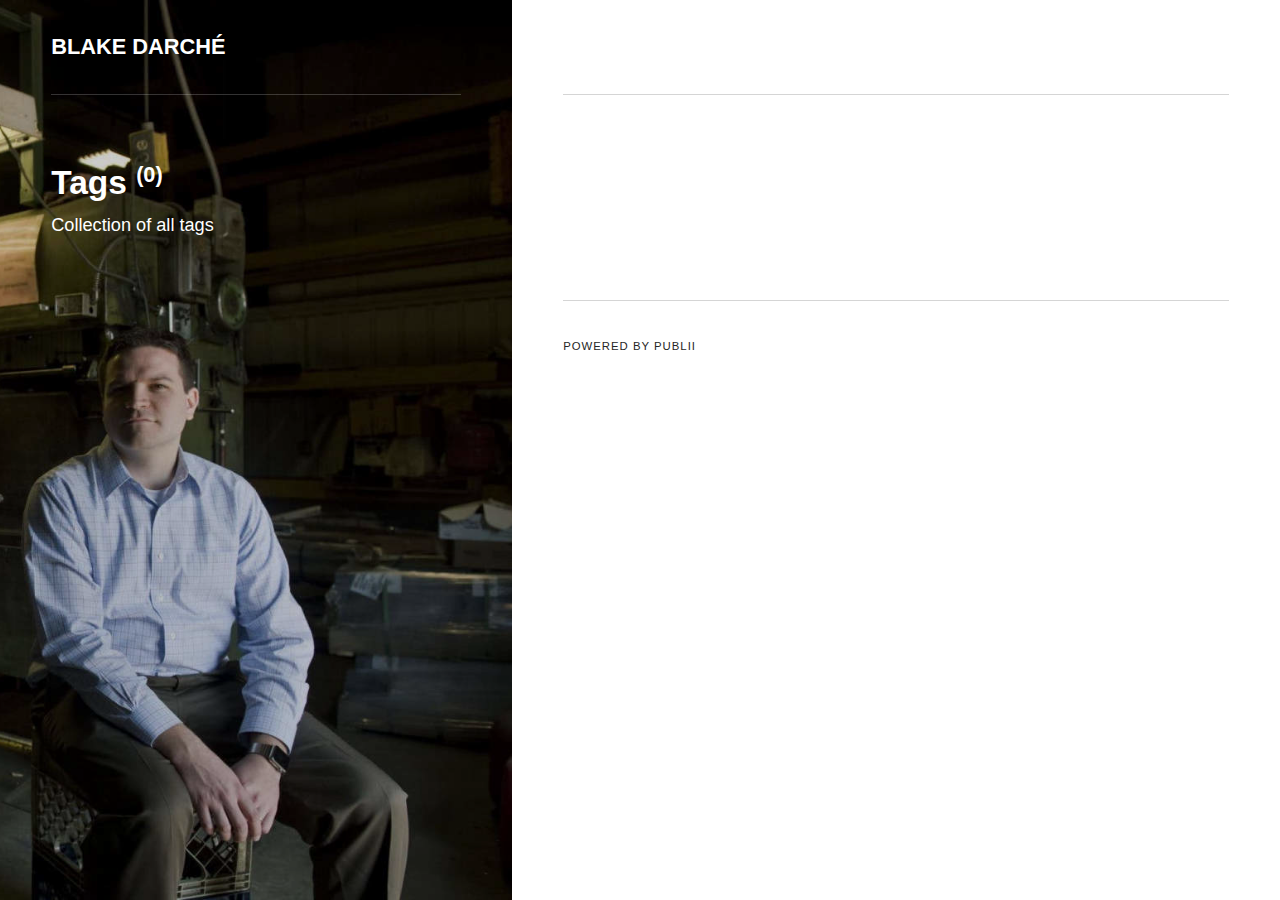
==== tags/index.html @ a37360d8 "Updated from Publii" ====
<!DOCTYPE html><html lang="en"><head><meta charset="utf-8"><meta http-equiv="X-UA-Compatible" content="IE=edge"><meta name="viewport" content="width=device-width,initial-scale=1"><title>All tags - Blake Darché</title><meta name="robots" content="noindex, follow"><meta name="generator" content="Publii Open-Source CMS for Static Site"><link rel="alternate" type="application/atom+xml" href="https://xreference.github.io/blakedarche.com/feed.xml"><link rel="alternate" type="application/json" href="https://xreference.github.io/blakedarche.com/feed.json"><meta property="og:title" content="Blake Darché"><meta property="og:site_name" content="Blake Darché"><meta property="og:description" content=""><meta property="og:url" content="https://xreference.github.io/blakedarche.com/tags/"><meta property="og:type" content="website"><meta name="twitter:card" content="summary"><meta name="twitter:site" content="@BlakeDarche"><meta name="twitter:title" content="Blake Darché"><meta name="twitter:description" content=""><style>:root{--body-font:-apple-system,BlinkMacSystemFont,"Segoe UI",Roboto,Oxygen,Ubuntu,Cantarell,"Fira Sans","Droid Sans","Helvetica Neue",Arial,sans-serif,"Apple Color Emoji","Segoe UI Emoji","Segoe UI Symbol";--heading-font:var(--body-font);--logo-font:var(--body-font);--menu-font:var(--body-font)}</style><link rel="stylesheet" href="https://xreference.github.io/blakedarche.com/assets/css/style.css?v=791e624d4375f8bace87f67d56da6c22"><script type="application/ld+json">{"@context":"http://schema.org","@type":"Organization","name":"Blake Darché","url":"https://xreference.github.io/blakedarche.com/"}</script></head><body><div class="container js-container"><div class="content"><header class="top"><div class="top__item"><a class="logo" href="https://xreference.github.io/blakedarche.com/">Blake Darché</a></div><div class="top__item top__item--right"></div></header><main class="main"><div class="main__left"><figure class="hero"><img src="https://xreference.github.io/blakedarche.com/media/website/blog_home.jpg" srcset="https://xreference.github.io/blakedarche.com/media/website/responsive/blog_home-xs.jpg 300w, https://xreference.github.io/blakedarche.com/media/website/responsive/blog_home-sm.jpg 480w, https://xreference.github.io/blakedarche.com/media/website/responsive/blog_home-md.jpg 768w, https://xreference.github.io/blakedarche.com/media/website/responsive/blog_home-lg.jpg 1024w, https://xreference.github.io/blakedarche.com/media/website/responsive/blog_home-xl.jpg 1280w, https://xreference.github.io/blakedarche.com/media/website/responsive/blog_home-2xl.jpg 1600w" sizes="(min-width: 61.3125em) 50vw, 100vw" loading="eager" width="950" height="1344" alt=""></figure><header><h1>Tags <sup>(0)</sup></h1><p>Collection of all tags</p></header></div><div class="main__right tags"><div><ul class="feed tags__feed"></ul></div></div></main><footer class="footer"><div class="footer__copyright">Powered by Publii</div></footer></div></div><script defer="defer" src="https://xreference.github.io/blakedarche.com/assets/js/scripts.min.js?v=babd20e2a0a25821e63a0529c9feaae0"></script><script>var images = document.querySelectorAll('img[loading]');

        for (var i = 0; i < images.length; i++) {
            if (images[i].complete) {
                images[i].classList.add('is-loaded');
            } else {
                images[i].addEventListener('load', function () {
                    this.classList.add('is-loaded');
                }, false);
            }
        }</script></body></html>
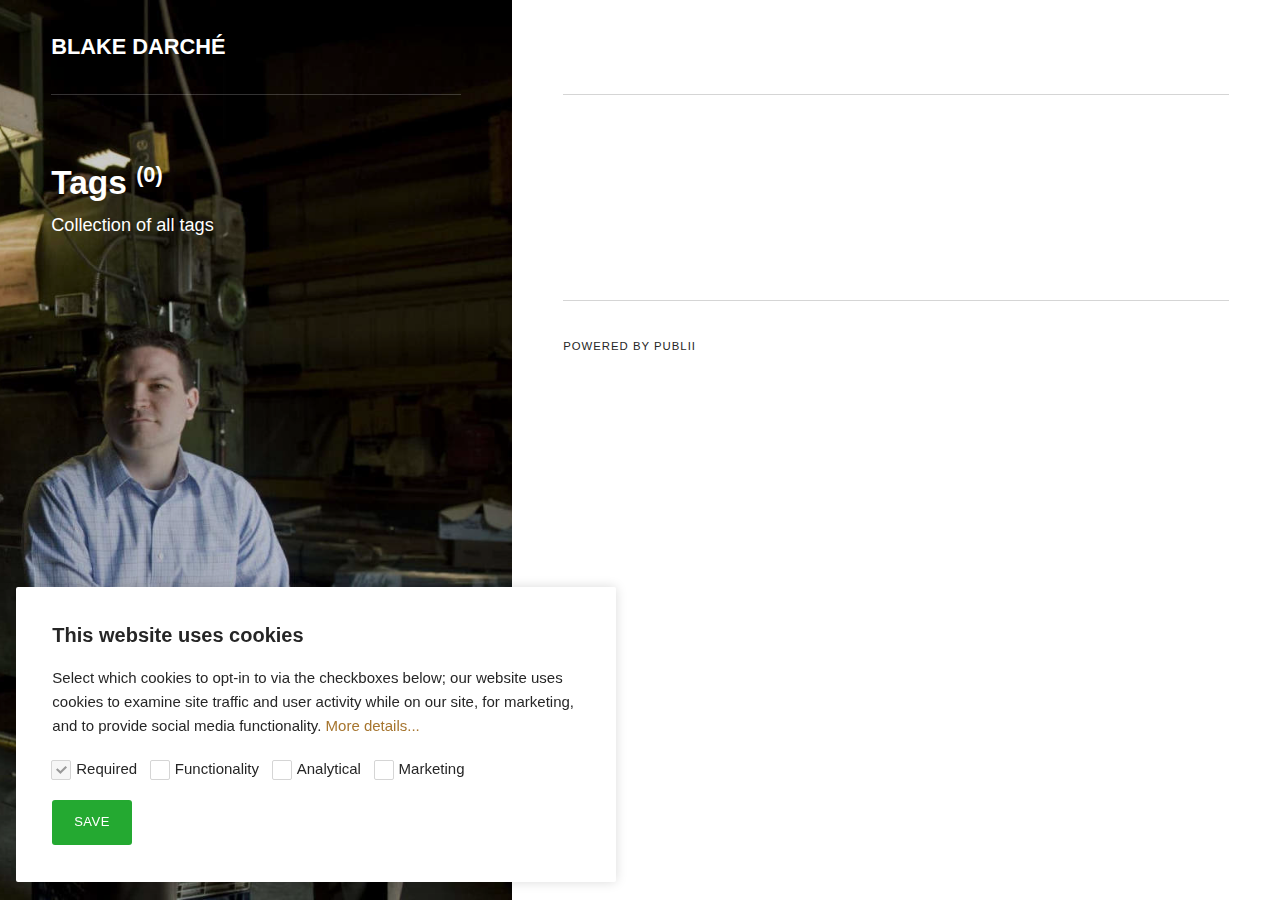
==== commit c1f673d9: "Updated from Publii" ====
--- a/tags/index.html
+++ b/tags/index.html
@@ -1,4 +1,4 @@
-<!DOCTYPE html><html lang="en"><head><meta charset="utf-8"><meta http-equiv="X-UA-Compatible" content="IE=edge"><meta name="viewport" content="width=device-width,initial-scale=1"><title>All tags - Blake Darché</title><meta name="robots" content="noindex, follow"><meta name="generator" content="Publii Open-Source CMS for Static Site"><link rel="alternate" type="application/atom+xml" href="https://xreference.github.io/blakedarche.com/feed.xml"><link rel="alternate" type="application/json" href="https://xreference.github.io/blakedarche.com/feed.json"><meta property="og:title" content="Blake Darché"><meta property="og:site_name" content="Blake Darché"><meta property="og:description" content=""><meta property="og:url" content="https://xreference.github.io/blakedarche.com/tags/"><meta property="og:type" content="website"><meta name="twitter:card" content="summary"><meta name="twitter:site" content="@BlakeDarche"><meta name="twitter:title" content="Blake Darché"><meta name="twitter:description" content=""><style>:root{--body-font:-apple-system,BlinkMacSystemFont,"Segoe UI",Roboto,Oxygen,Ubuntu,Cantarell,"Fira Sans","Droid Sans","Helvetica Neue",Arial,sans-serif,"Apple Color Emoji","Segoe UI Emoji","Segoe UI Symbol";--heading-font:var(--body-font);--logo-font:var(--body-font);--menu-font:var(--body-font)}</style><link rel="stylesheet" href="https://xreference.github.io/blakedarche.com/assets/css/style.css?v=791e624d4375f8bace87f67d56da6c22"><script type="application/ld+json">{"@context":"http://schema.org","@type":"Organization","name":"Blake Darché","url":"https://xreference.github.io/blakedarche.com/"}</script></head><body><div class="container js-container"><div class="content"><header class="top"><div class="top__item"><a class="logo" href="https://xreference.github.io/blakedarche.com/">Blake Darché</a></div><div class="top__item top__item--right"></div></header><main class="main"><div class="main__left"><figure class="hero"><img src="https://xreference.github.io/blakedarche.com/media/website/blog_home.jpg" srcset="https://xreference.github.io/blakedarche.com/media/website/responsive/blog_home-xs.jpg 300w, https://xreference.github.io/blakedarche.com/media/website/responsive/blog_home-sm.jpg 480w, https://xreference.github.io/blakedarche.com/media/website/responsive/blog_home-md.jpg 768w, https://xreference.github.io/blakedarche.com/media/website/responsive/blog_home-lg.jpg 1024w, https://xreference.github.io/blakedarche.com/media/website/responsive/blog_home-xl.jpg 1280w, https://xreference.github.io/blakedarche.com/media/website/responsive/blog_home-2xl.jpg 1600w" sizes="(min-width: 61.3125em) 50vw, 100vw" loading="eager" width="950" height="1344" alt=""></figure><header><h1>Tags <sup>(0)</sup></h1><p>Collection of all tags</p></header></div><div class="main__right tags"><div><ul class="feed tags__feed"></ul></div></div></main><footer class="footer"><div class="footer__copyright">Powered by Publii</div></footer></div></div><script defer="defer" src="https://xreference.github.io/blakedarche.com/assets/js/scripts.min.js?v=babd20e2a0a25821e63a0529c9feaae0"></script><script>var images = document.querySelectorAll('img[loading]');
+<!DOCTYPE html><html lang="en"><head><meta charset="utf-8"><meta http-equiv="X-UA-Compatible" content="IE=edge"><meta name="viewport" content="width=device-width,initial-scale=1"><title>All tags - Blake Darché</title><meta name="robots" content="noindex, follow"><meta name="generator" content="Publii Open-Source CMS for Static Site"><link rel="alternate" type="application/atom+xml" href="https://xreference.github.io/blakedarche.com/feed.xml"><link rel="alternate" type="application/json" href="https://xreference.github.io/blakedarche.com/feed.json"><meta property="og:title" content="Blake Darché"><meta property="og:site_name" content="Blake Darché"><meta property="og:description" content=""><meta property="og:url" content="https://xreference.github.io/blakedarche.com/tags/"><meta property="og:type" content="website"><meta name="twitter:card" content="summary"><meta name="twitter:site" content="@BlakeDarche"><meta name="twitter:title" content="Blake Darché"><meta name="twitter:description" content=""><style>:root{--body-font:-apple-system,BlinkMacSystemFont,"Segoe UI",Roboto,Oxygen,Ubuntu,Cantarell,"Fira Sans","Droid Sans","Helvetica Neue",Arial,sans-serif,"Apple Color Emoji","Segoe UI Emoji","Segoe UI Symbol";--heading-font:var(--body-font);--logo-font:var(--body-font);--menu-font:var(--body-font)}</style><link rel="stylesheet" href="https://xreference.github.io/blakedarche.com/assets/css/style.css?v=cbb90176c3e1dd19579c83314fa86809"><script type="application/ld+json">{"@context":"http://schema.org","@type":"Organization","name":"Blake Darché","url":"https://xreference.github.io/blakedarche.com/"}</script></head><body><div class="container js-container"><div class="content"><header class="top"><div class="top__item"><a class="logo" href="https://xreference.github.io/blakedarche.com/">Blake Darché</a></div><div class="top__item top__item--right"></div></header><main class="main"><div class="main__left"><figure class="hero"><img src="https://xreference.github.io/blakedarche.com/media/website/blog_home.jpg" srcset="https://xreference.github.io/blakedarche.com/media/website/responsive/blog_home-xs.jpg 300w, https://xreference.github.io/blakedarche.com/media/website/responsive/blog_home-sm.jpg 480w, https://xreference.github.io/blakedarche.com/media/website/responsive/blog_home-md.jpg 768w, https://xreference.github.io/blakedarche.com/media/website/responsive/blog_home-lg.jpg 1024w, https://xreference.github.io/blakedarche.com/media/website/responsive/blog_home-xl.jpg 1280w, https://xreference.github.io/blakedarche.com/media/website/responsive/blog_home-2xl.jpg 1600w" sizes="(min-width: 61.3125em) 50vw, 100vw" loading="eager" width="950" height="1344" alt=""></figure><header><h1>Tags <sup>(0)</sup></h1><p>Collection of all tags</p></header></div><div class="main__right tags"><div><ul class="feed tags__feed"></ul></div></div></main><footer class="footer"><div class="footer__copyright">Powered by Publii</div></footer></div></div><script defer="defer" src="https://xreference.github.io/blakedarche.com/assets/js/scripts.min.js?v=babd20e2a0a25821e63a0529c9feaae0"></script><script>var images = document.querySelectorAll('img[loading]');
 
         for (var i = 0; i < images.length; i++) {
             if (images[i].complete) {
@@ -8,4 +8,103 @@
                     this.classList.add('is-loaded');
                 }, false);
             }
-        }</script></body></html>+        }</script><div class="cookie-popup js-cookie-popup cookie-popup--uses-badge"><h2>This website uses cookies</h2><p>Select which cookies to opt-in to via the checkboxes below; our website uses cookies to examine site traffic and user activity while on our site, for marketing, and to provide social media functionality. <a href="#not-specified">More details...</a></p><form><input id="gdpr-necessary" name="gdpr-necessary" checked="checked" disabled="disabled" type="checkbox"> <label for="gdpr-necessary">Required</label> <input id="gdpr-functions" name="gdpr-functions" type="checkbox"> <label for="gdpr-functions">Functionality</label> <input id="gdpr-analytics" name="gdpr-analytics" type="checkbox"> <label for="gdpr-analytics">Analytical</label> <input id="gdpr-marketing" name="gdpr-marketing" type="checkbox"> <label for="gdpr-marketing">Marketing</label><p class="cookie-popup__save-wrapper"><button type="submit" class="cookie-popup__save">Save</button></p></form><span class="cookie-popup-label">Cookie Policy</span></div><script>(function() {
+                function addScript (src, inline) {
+                    var newScript = document.createElement('script');
+
+                    if (src) {
+                        newScript.setAttribute('src', src);
+                    }
+
+                    if (inline) {
+                        newScript.text = inline;
+                    }
+
+                    document.body.appendChild(newScript);
+                }
+
+                var popup = document.querySelector('.js-cookie-popup');
+                var checkboxes = popup.querySelectorAll('input[type="checkbox"]');
+                var save = popup.querySelector('button');
+                var currentConfig = localStorage.getItem('publii-gdpr-allowed-cookies');
+                var blockedScripts = document.querySelectorAll('script[type^="gdpr-blocker/"]');
+                
+
+                popup.addEventListener('click', function() {
+                    if (!popup.classList.contains('cookie-popup--is-sticky')) {
+                        popup.classList.add('cookie-popup--is-sticky');
+                    }
+                });
+
+                save.addEventListener('click', function(e) {
+                    e.preventDefault();
+                    e.stopPropagation();
+                    popup.classList.remove('cookie-popup--is-sticky');
+                    var allowedGroups = [];
+
+                    for (var i = 0; i < checkboxes.length; i++) {
+                        if (checkboxes[i].checked) {
+                            var groupName = checkboxes[i].getAttribute('name').replace('gdpr-', '');
+                            var scripts = document.querySelectorAll('script[type="gdpr-blocker/' + groupName + '"]');
+
+                            for (var j = 0; j < scripts.length; j++) {
+                                addScript(scripts[j].src, scripts[j].text);
+                            }
+
+                            allowedGroups.push(groupName);
+                        }
+                    }
+
+                    localStorage.setItem('publii-gdpr-allowed-cookies', allowedGroups.join(','));
+                    popup.classList.remove('cookie-popup--is-sticky');
+
+                    setTimeout(function () {
+                        if (currentConfig !== null) {
+                            window.location.reload();
+                        }
+                    }, 250);
+                });
+
+                if (currentConfig === null) {
+                    popup.classList.add('cookie-popup--is-sticky');
+                    var checkedGroups = popup.querySelectorAll('input[type="checkbox"]:checked');
+
+                    for (var i = 0; i < checkedGroups.length; i++) {
+                        var allowedGroup = checkedGroups[i].name.replace('gdpr-', '');
+
+                        if (allowedGroup !== '-' && allowedGroup !== '') {
+                            var scripts = document.querySelectorAll('script[type="gdpr-blocker/' + allowedGroup + '"]');
+
+                            for (var j = 0; j < scripts.length; j++) {
+                                addScript(scripts[j].src, scripts[j].text);
+                            }
+                        }
+                    }
+                } else {
+                    if (currentConfig !== '') {
+                        var allowedGroups = currentConfig.split(',');
+                        var checkedCheckboxes = popup.querySelectorAll('input[type="checkbox"]:checked');
+
+                        for (var j = 0; j < checkedCheckboxes.length; j++) {
+                            var name = checkedCheckboxes[j].name.replace('gdpr-', '');
+
+                            if (allowedGroups.indexOf(name) === -1) {
+                                checkedCheckboxes[j].checked = false;
+                            }
+                        }
+
+                        for (var i = 0; i < allowedGroups.length; i++) {
+                            var scripts = document.querySelectorAll('script[type="gdpr-blocker/' + allowedGroups[i] + '"]');
+                            var checkbox = popup.querySelector('input[type="checkbox"][name="gdpr-' + allowedGroups[i] + '"]');
+
+                            if (checkbox) {
+                                checkbox.checked = true;
+                            }
+
+                            for (var j = 0; j < scripts.length; j++) {
+                                addScript(scripts[j].src, scripts[j].text);
+                            }
+                        }
+                    }
+                }
+            })();</script></body></html>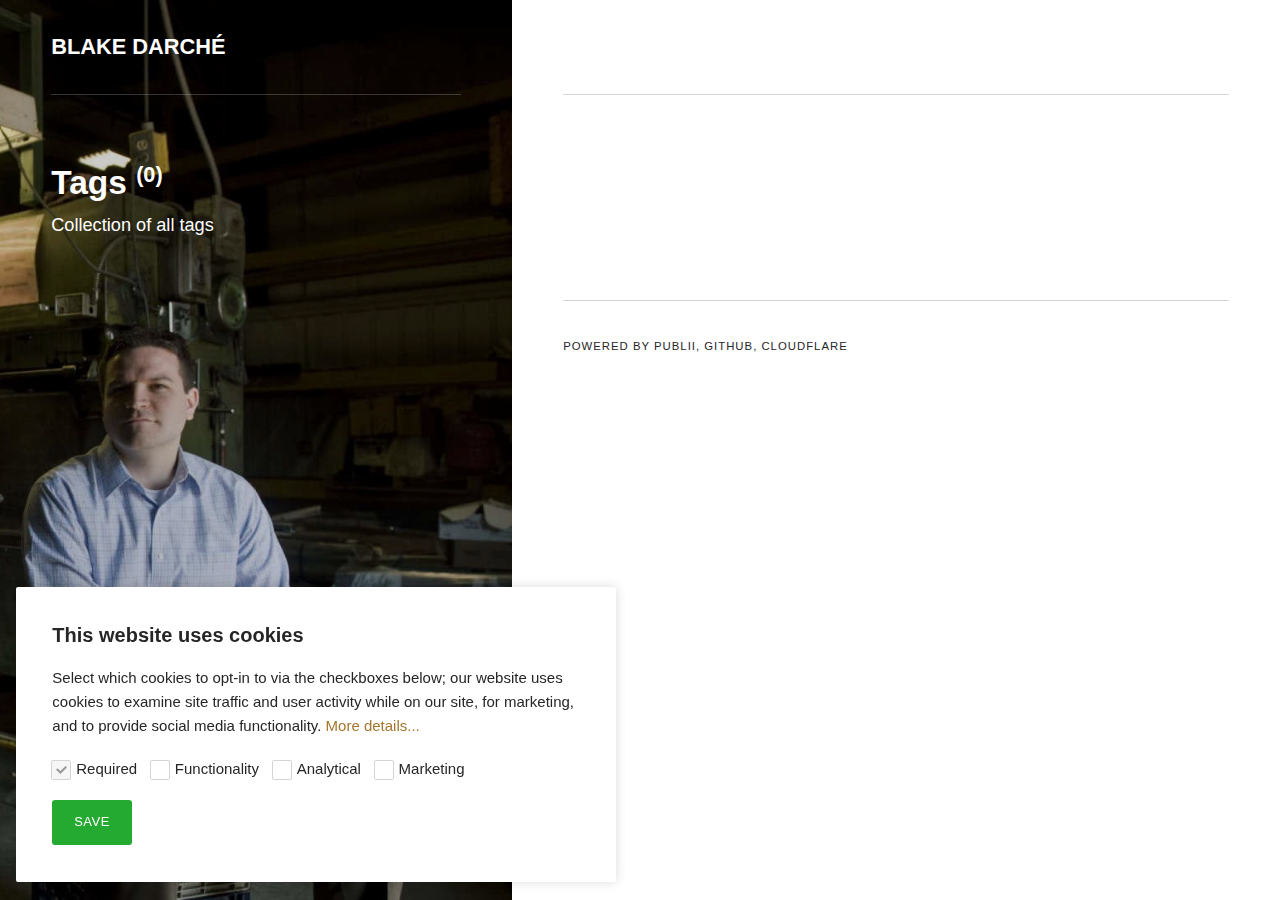
==== commit 470f59d7: "Updated from Publii" ====
--- a/tags/index.html
+++ b/tags/index.html
@@ -1,4 +1,4 @@
-<!DOCTYPE html><html lang="en"><head><meta charset="utf-8"><meta http-equiv="X-UA-Compatible" content="IE=edge"><meta name="viewport" content="width=device-width,initial-scale=1"><title>All tags - Blake Darché</title><meta name="robots" content="noindex, follow"><meta name="generator" content="Publii Open-Source CMS for Static Site"><link rel="alternate" type="application/atom+xml" href="https://xreference.github.io/blakedarche.com/feed.xml"><link rel="alternate" type="application/json" href="https://xreference.github.io/blakedarche.com/feed.json"><meta property="og:title" content="Blake Darché"><meta property="og:site_name" content="Blake Darché"><meta property="og:description" content=""><meta property="og:url" content="https://xreference.github.io/blakedarche.com/tags/"><meta property="og:type" content="website"><meta name="twitter:card" content="summary"><meta name="twitter:site" content="@BlakeDarche"><meta name="twitter:title" content="Blake Darché"><meta name="twitter:description" content=""><style>:root{--body-font:-apple-system,BlinkMacSystemFont,"Segoe UI",Roboto,Oxygen,Ubuntu,Cantarell,"Fira Sans","Droid Sans","Helvetica Neue",Arial,sans-serif,"Apple Color Emoji","Segoe UI Emoji","Segoe UI Symbol";--heading-font:var(--body-font);--logo-font:var(--body-font);--menu-font:var(--body-font)}</style><link rel="stylesheet" href="https://xreference.github.io/blakedarche.com/assets/css/style.css?v=cbb90176c3e1dd19579c83314fa86809"><script type="application/ld+json">{"@context":"http://schema.org","@type":"Organization","name":"Blake Darché","url":"https://xreference.github.io/blakedarche.com/"}</script></head><body><div class="container js-container"><div class="content"><header class="top"><div class="top__item"><a class="logo" href="https://xreference.github.io/blakedarche.com/">Blake Darché</a></div><div class="top__item top__item--right"></div></header><main class="main"><div class="main__left"><figure class="hero"><img src="https://xreference.github.io/blakedarche.com/media/website/blog_home.jpg" srcset="https://xreference.github.io/blakedarche.com/media/website/responsive/blog_home-xs.jpg 300w, https://xreference.github.io/blakedarche.com/media/website/responsive/blog_home-sm.jpg 480w, https://xreference.github.io/blakedarche.com/media/website/responsive/blog_home-md.jpg 768w, https://xreference.github.io/blakedarche.com/media/website/responsive/blog_home-lg.jpg 1024w, https://xreference.github.io/blakedarche.com/media/website/responsive/blog_home-xl.jpg 1280w, https://xreference.github.io/blakedarche.com/media/website/responsive/blog_home-2xl.jpg 1600w" sizes="(min-width: 61.3125em) 50vw, 100vw" loading="eager" width="950" height="1344" alt=""></figure><header><h1>Tags <sup>(0)</sup></h1><p>Collection of all tags</p></header></div><div class="main__right tags"><div><ul class="feed tags__feed"></ul></div></div></main><footer class="footer"><div class="footer__copyright">Powered by Publii</div></footer></div></div><script defer="defer" src="https://xreference.github.io/blakedarche.com/assets/js/scripts.min.js?v=babd20e2a0a25821e63a0529c9feaae0"></script><script>var images = document.querySelectorAll('img[loading]');
+<!DOCTYPE html><html lang="en"><head><meta charset="utf-8"><meta http-equiv="X-UA-Compatible" content="IE=edge"><meta name="viewport" content="width=device-width,initial-scale=1"><title>All tags - Blake Darché</title><meta name="robots" content="noindex, follow"><meta name="generator" content="Publii Open-Source CMS for Static Site"><link rel="alternate" type="application/atom+xml" href="https://xreference.github.io/blakedarche.com/feed.xml"><link rel="alternate" type="application/json" href="https://xreference.github.io/blakedarche.com/feed.json"><meta property="og:title" content="Blake Darché"><meta property="og:site_name" content="Blake Darché"><meta property="og:description" content=""><meta property="og:url" content="https://xreference.github.io/blakedarche.com/tags/"><meta property="og:type" content="website"><meta name="twitter:card" content="summary"><meta name="twitter:site" content="@BlakeDarche"><meta name="twitter:title" content="Blake Darché"><meta name="twitter:description" content=""><style>:root{--body-font:-apple-system,BlinkMacSystemFont,"Segoe UI",Roboto,Oxygen,Ubuntu,Cantarell,"Fira Sans","Droid Sans","Helvetica Neue",Arial,sans-serif,"Apple Color Emoji","Segoe UI Emoji","Segoe UI Symbol";--heading-font:var(--body-font);--logo-font:var(--body-font);--menu-font:var(--body-font)}</style><link rel="stylesheet" href="https://xreference.github.io/blakedarche.com/assets/css/style.css?v=cbb90176c3e1dd19579c83314fa86809"><script type="application/ld+json">{"@context":"http://schema.org","@type":"Organization","name":"Blake Darché","url":"https://xreference.github.io/blakedarche.com/","sameAs":["https://twitter.com/blakedarche","https://www.linkedin.com/in/blakedarche/"]}</script></head><body><div class="container js-container"><div class="content"><header class="top"><div class="top__item"><a class="logo" href="https://xreference.github.io/blakedarche.com/">Blake Darché</a></div><div class="top__item top__item--right"></div></header><main class="main"><div class="main__left"><figure class="hero"><img src="https://xreference.github.io/blakedarche.com/media/website/blog_home.jpg" srcset="https://xreference.github.io/blakedarche.com/media/website/responsive/blog_home-xs.jpg 300w, https://xreference.github.io/blakedarche.com/media/website/responsive/blog_home-sm.jpg 480w, https://xreference.github.io/blakedarche.com/media/website/responsive/blog_home-md.jpg 768w, https://xreference.github.io/blakedarche.com/media/website/responsive/blog_home-lg.jpg 1024w, https://xreference.github.io/blakedarche.com/media/website/responsive/blog_home-xl.jpg 1280w, https://xreference.github.io/blakedarche.com/media/website/responsive/blog_home-2xl.jpg 1600w" sizes="(min-width: 61.3125em) 50vw, 100vw" loading="eager" width="950" height="1344" alt=""></figure><header><h1>Tags <sup>(0)</sup></h1><p>Collection of all tags</p></header></div><div class="main__right tags"><div><ul class="feed tags__feed"></ul></div></div></main><footer class="footer"><div class="footer__social"><a href="https://twitter.com/blakedarche" class="twitter" aria-label="Twitter"><svg class="icon"><use xlink:href="https://xreference.github.io/blakedarche.com/assets/svg/svg-map.svg#twitter"/></svg> </a><a href="https://www.linkedin.com/in/blakedarche/" class="linkedin" aria-label="LinkedIn"><svg class="icon"><use xlink:href="https://xreference.github.io/blakedarche.com/assets/svg/svg-map.svg#linkedin"/></svg></a></div><div class="footer__copyright">Powered by Publii, GitHub, CloudFlare</div></footer></div></div><script defer="defer" src="https://xreference.github.io/blakedarche.com/assets/js/scripts.min.js?v=babd20e2a0a25821e63a0529c9feaae0"></script><script>var images = document.querySelectorAll('img[loading]');
 
         for (var i = 0; i < images.length; i++) {
             if (images[i].complete) {
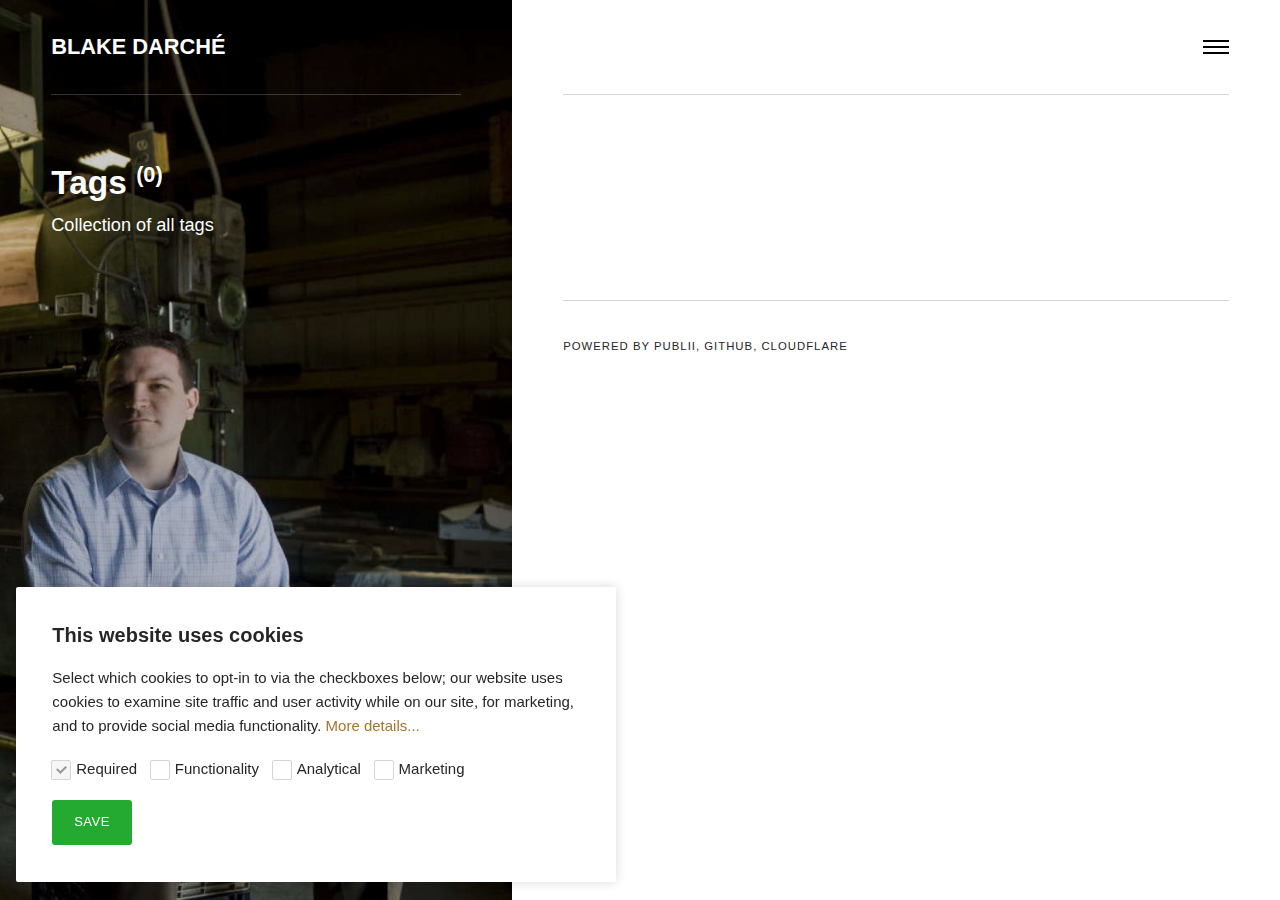
==== commit d33d88a7: "Updated from Publii" ====
--- a/tags/index.html
+++ b/tags/index.html
@@ -1,4 +1,4 @@
-<!DOCTYPE html><html lang="en"><head><meta charset="utf-8"><meta http-equiv="X-UA-Compatible" content="IE=edge"><meta name="viewport" content="width=device-width,initial-scale=1"><title>All tags - Blake Darché</title><meta name="robots" content="noindex, follow"><meta name="generator" content="Publii Open-Source CMS for Static Site"><link rel="alternate" type="application/atom+xml" href="https://xreference.github.io/blakedarche.com/feed.xml"><link rel="alternate" type="application/json" href="https://xreference.github.io/blakedarche.com/feed.json"><meta property="og:title" content="Blake Darché"><meta property="og:site_name" content="Blake Darché"><meta property="og:description" content=""><meta property="og:url" content="https://xreference.github.io/blakedarche.com/tags/"><meta property="og:type" content="website"><meta name="twitter:card" content="summary"><meta name="twitter:site" content="@BlakeDarche"><meta name="twitter:title" content="Blake Darché"><meta name="twitter:description" content=""><style>:root{--body-font:-apple-system,BlinkMacSystemFont,"Segoe UI",Roboto,Oxygen,Ubuntu,Cantarell,"Fira Sans","Droid Sans","Helvetica Neue",Arial,sans-serif,"Apple Color Emoji","Segoe UI Emoji","Segoe UI Symbol";--heading-font:var(--body-font);--logo-font:var(--body-font);--menu-font:var(--body-font)}</style><link rel="stylesheet" href="https://xreference.github.io/blakedarche.com/assets/css/style.css?v=cbb90176c3e1dd19579c83314fa86809"><script type="application/ld+json">{"@context":"http://schema.org","@type":"Organization","name":"Blake Darché","url":"https://xreference.github.io/blakedarche.com/","sameAs":["https://twitter.com/blakedarche","https://www.linkedin.com/in/blakedarche/"]}</script></head><body><div class="container js-container"><div class="content"><header class="top"><div class="top__item"><a class="logo" href="https://xreference.github.io/blakedarche.com/">Blake Darché</a></div><div class="top__item top__item--right"></div></header><main class="main"><div class="main__left"><figure class="hero"><img src="https://xreference.github.io/blakedarche.com/media/website/blog_home.jpg" srcset="https://xreference.github.io/blakedarche.com/media/website/responsive/blog_home-xs.jpg 300w, https://xreference.github.io/blakedarche.com/media/website/responsive/blog_home-sm.jpg 480w, https://xreference.github.io/blakedarche.com/media/website/responsive/blog_home-md.jpg 768w, https://xreference.github.io/blakedarche.com/media/website/responsive/blog_home-lg.jpg 1024w, https://xreference.github.io/blakedarche.com/media/website/responsive/blog_home-xl.jpg 1280w, https://xreference.github.io/blakedarche.com/media/website/responsive/blog_home-2xl.jpg 1600w" sizes="(min-width: 61.3125em) 50vw, 100vw" loading="eager" width="950" height="1344" alt=""></figure><header><h1>Tags <sup>(0)</sup></h1><p>Collection of all tags</p></header></div><div class="main__right tags"><div><ul class="feed tags__feed"></ul></div></div></main><footer class="footer"><div class="footer__social"><a href="https://twitter.com/blakedarche" class="twitter" aria-label="Twitter"><svg class="icon"><use xlink:href="https://xreference.github.io/blakedarche.com/assets/svg/svg-map.svg#twitter"/></svg> </a><a href="https://www.linkedin.com/in/blakedarche/" class="linkedin" aria-label="LinkedIn"><svg class="icon"><use xlink:href="https://xreference.github.io/blakedarche.com/assets/svg/svg-map.svg#linkedin"/></svg></a></div><div class="footer__copyright">Powered by Publii, GitHub, CloudFlare</div></footer></div></div><script defer="defer" src="https://xreference.github.io/blakedarche.com/assets/js/scripts.min.js?v=babd20e2a0a25821e63a0529c9feaae0"></script><script>var images = document.querySelectorAll('img[loading]');
+<!DOCTYPE html><html lang="en"><head><meta charset="utf-8"><meta http-equiv="X-UA-Compatible" content="IE=edge"><meta name="viewport" content="width=device-width,initial-scale=1"><title>All tags - Blake Darché</title><meta name="robots" content="noindex, follow"><meta name="generator" content="Publii Open-Source CMS for Static Site"><link rel="alternate" type="application/atom+xml" href="https://xreference.github.io/blakedarche.com/feed.xml"><link rel="alternate" type="application/json" href="https://xreference.github.io/blakedarche.com/feed.json"><meta property="og:title" content="Blake Darché"><meta property="og:site_name" content="Blake Darché"><meta property="og:description" content=""><meta property="og:url" content="https://xreference.github.io/blakedarche.com/tags/"><meta property="og:type" content="website"><meta name="twitter:card" content="summary"><meta name="twitter:site" content="@BlakeDarche"><meta name="twitter:title" content="Blake Darché"><meta name="twitter:description" content=""><style>:root{--body-font:-apple-system,BlinkMacSystemFont,"Segoe UI",Roboto,Oxygen,Ubuntu,Cantarell,"Fira Sans","Droid Sans","Helvetica Neue",Arial,sans-serif,"Apple Color Emoji","Segoe UI Emoji","Segoe UI Symbol";--heading-font:var(--body-font);--logo-font:var(--body-font);--menu-font:var(--body-font)}</style><link rel="stylesheet" href="https://xreference.github.io/blakedarche.com/assets/css/style.css?v=cbb90176c3e1dd19579c83314fa86809"><script type="application/ld+json">{"@context":"http://schema.org","@type":"Organization","name":"Blake Darché","url":"https://xreference.github.io/blakedarche.com/","sameAs":["https://twitter.com/blakedarche","https://www.linkedin.com/in/blakedarche/"]}</script></head><body><div class="container js-container"><nav class="menu"><ul class="navbar__menu"></ul></nav><div class="content"><header class="top"><div class="top__item"><a class="logo" href="https://xreference.github.io/blakedarche.com/">Blake Darché</a></div><div class="top__item top__item--right"><button class="menu-toggle js-menu-toggle" aria-label="Menu" aria-expanded="false"><span class="menu-toggle-box"><span class="menu-toggle-inner">Menu</span></span></button></div></header><main class="main"><div class="main__left"><figure class="hero"><img src="https://xreference.github.io/blakedarche.com/media/website/blog_home.jpg" srcset="https://xreference.github.io/blakedarche.com/media/website/responsive/blog_home-xs.jpg 300w, https://xreference.github.io/blakedarche.com/media/website/responsive/blog_home-sm.jpg 480w, https://xreference.github.io/blakedarche.com/media/website/responsive/blog_home-md.jpg 768w, https://xreference.github.io/blakedarche.com/media/website/responsive/blog_home-lg.jpg 1024w, https://xreference.github.io/blakedarche.com/media/website/responsive/blog_home-xl.jpg 1280w, https://xreference.github.io/blakedarche.com/media/website/responsive/blog_home-2xl.jpg 1600w" sizes="(min-width: 61.3125em) 50vw, 100vw" loading="eager" width="950" height="1344" alt=""></figure><header><h1>Tags <sup>(0)</sup></h1><p>Collection of all tags</p></header></div><div class="main__right tags"><div><ul class="feed tags__feed"></ul></div></div></main><footer class="footer"><div class="footer__social"><a href="https://twitter.com/blakedarche" class="twitter" aria-label="Twitter"><svg class="icon"><use xlink:href="https://xreference.github.io/blakedarche.com/assets/svg/svg-map.svg#twitter"/></svg> </a><a href="https://www.linkedin.com/in/blakedarche/" class="linkedin" aria-label="LinkedIn"><svg class="icon"><use xlink:href="https://xreference.github.io/blakedarche.com/assets/svg/svg-map.svg#linkedin"/></svg></a></div><div class="footer__copyright">Powered by Publii, GitHub, CloudFlare</div></footer></div></div><script defer="defer" src="https://xreference.github.io/blakedarche.com/assets/js/scripts.min.js?v=babd20e2a0a25821e63a0529c9feaae0"></script><script>var images = document.querySelectorAll('img[loading]');
 
         for (var i = 0; i < images.length; i++) {
             if (images[i].complete) {
